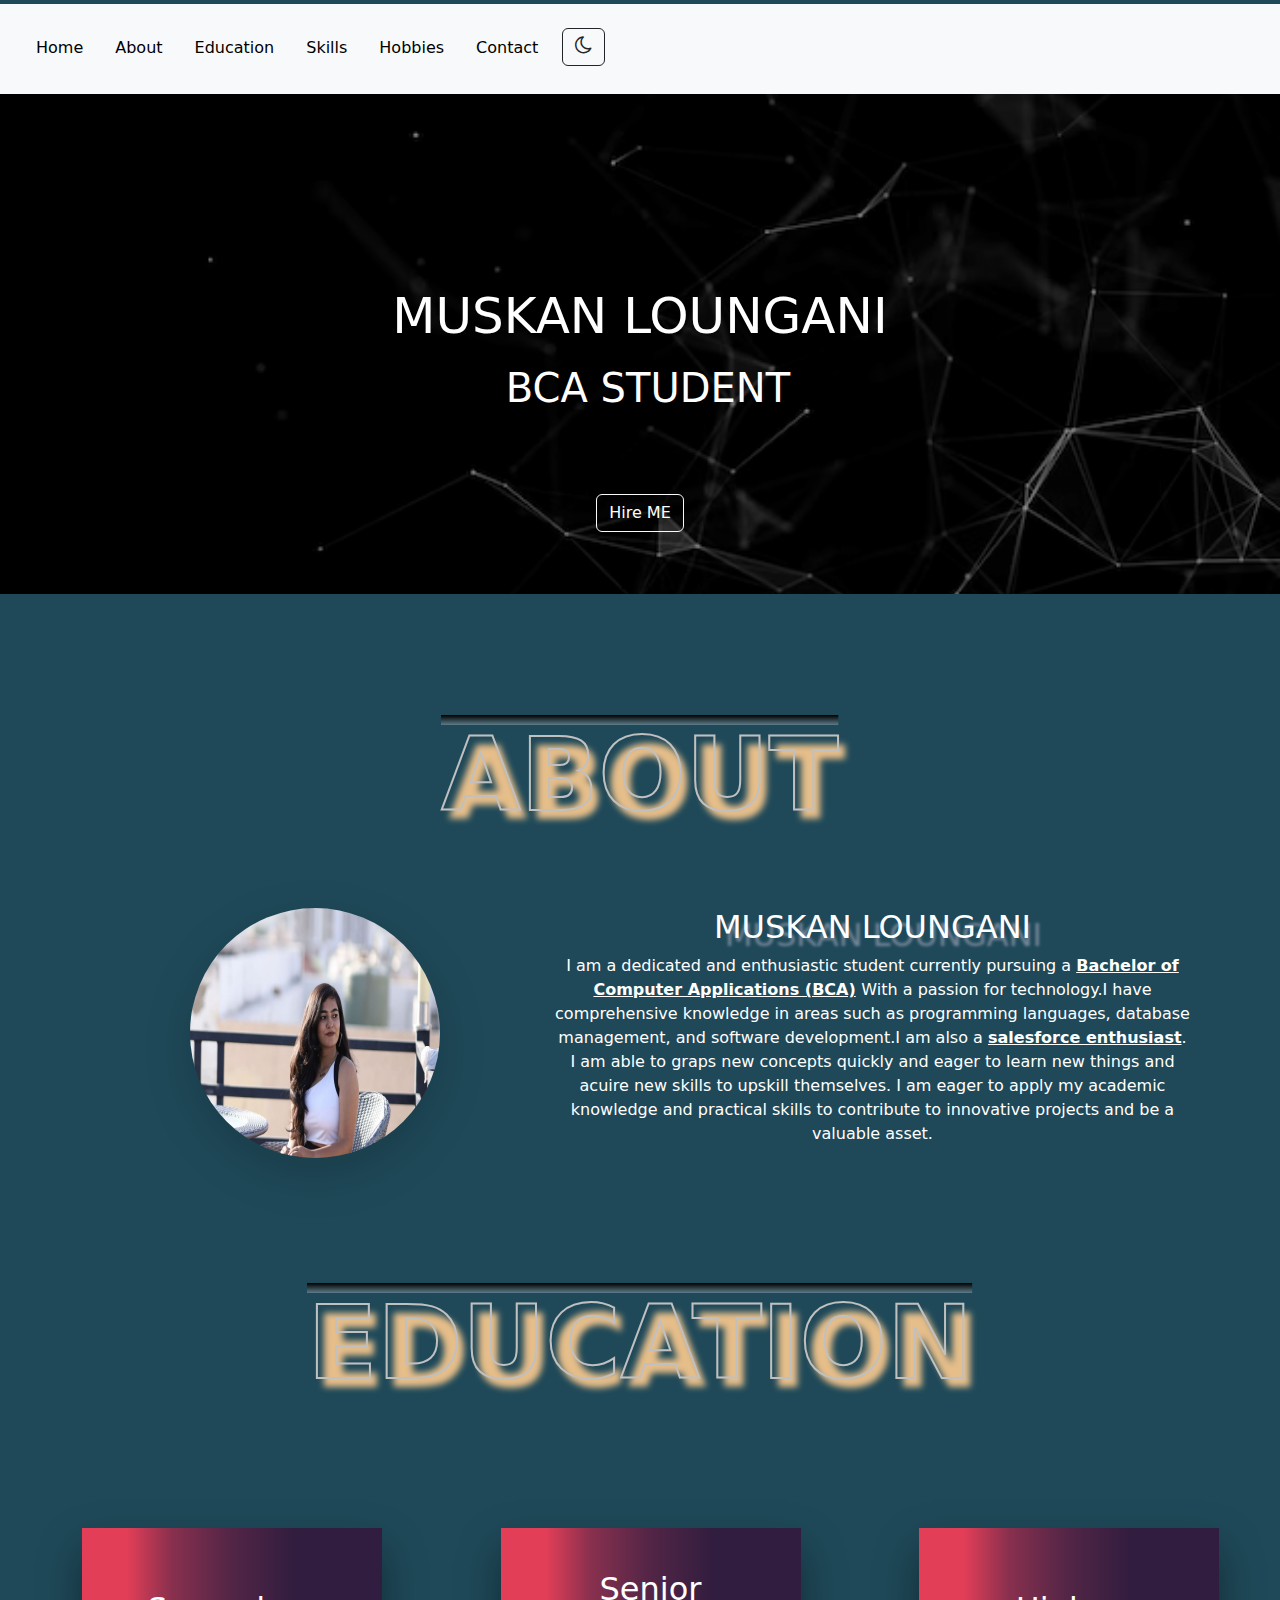
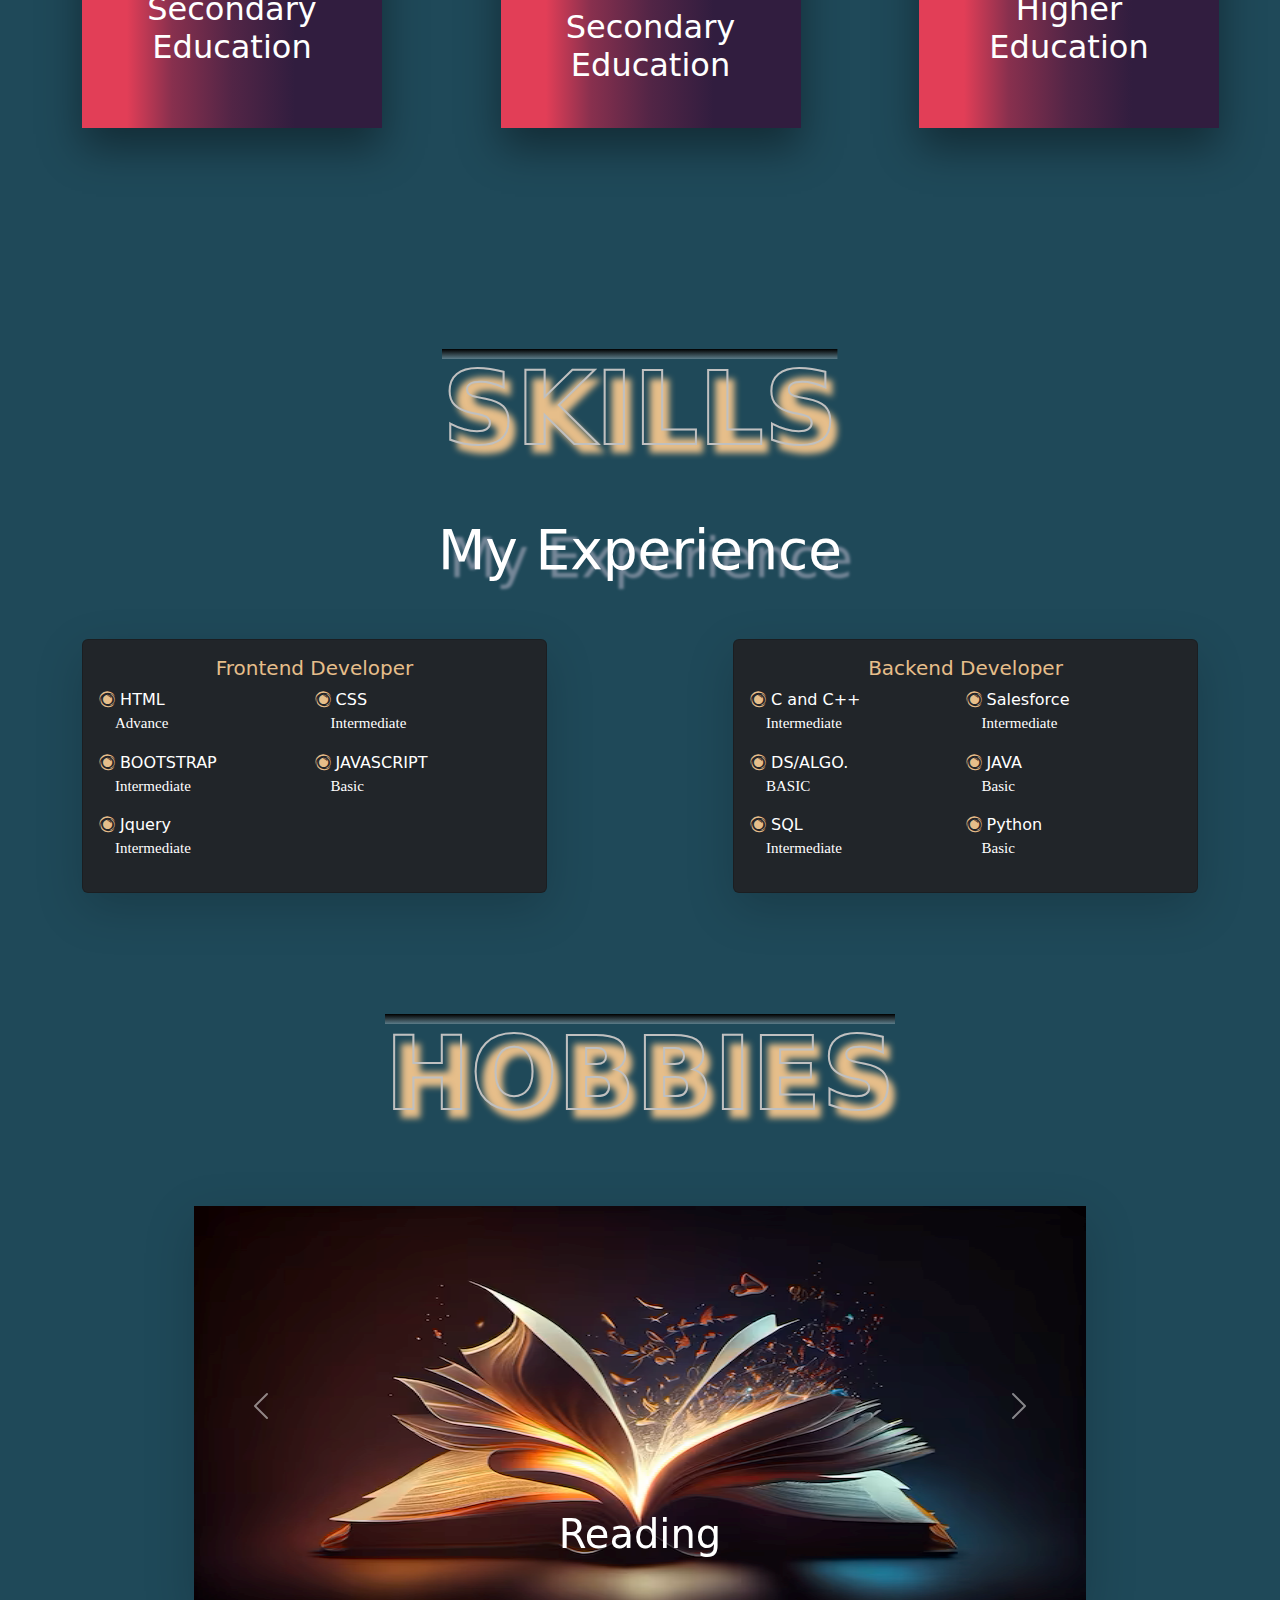
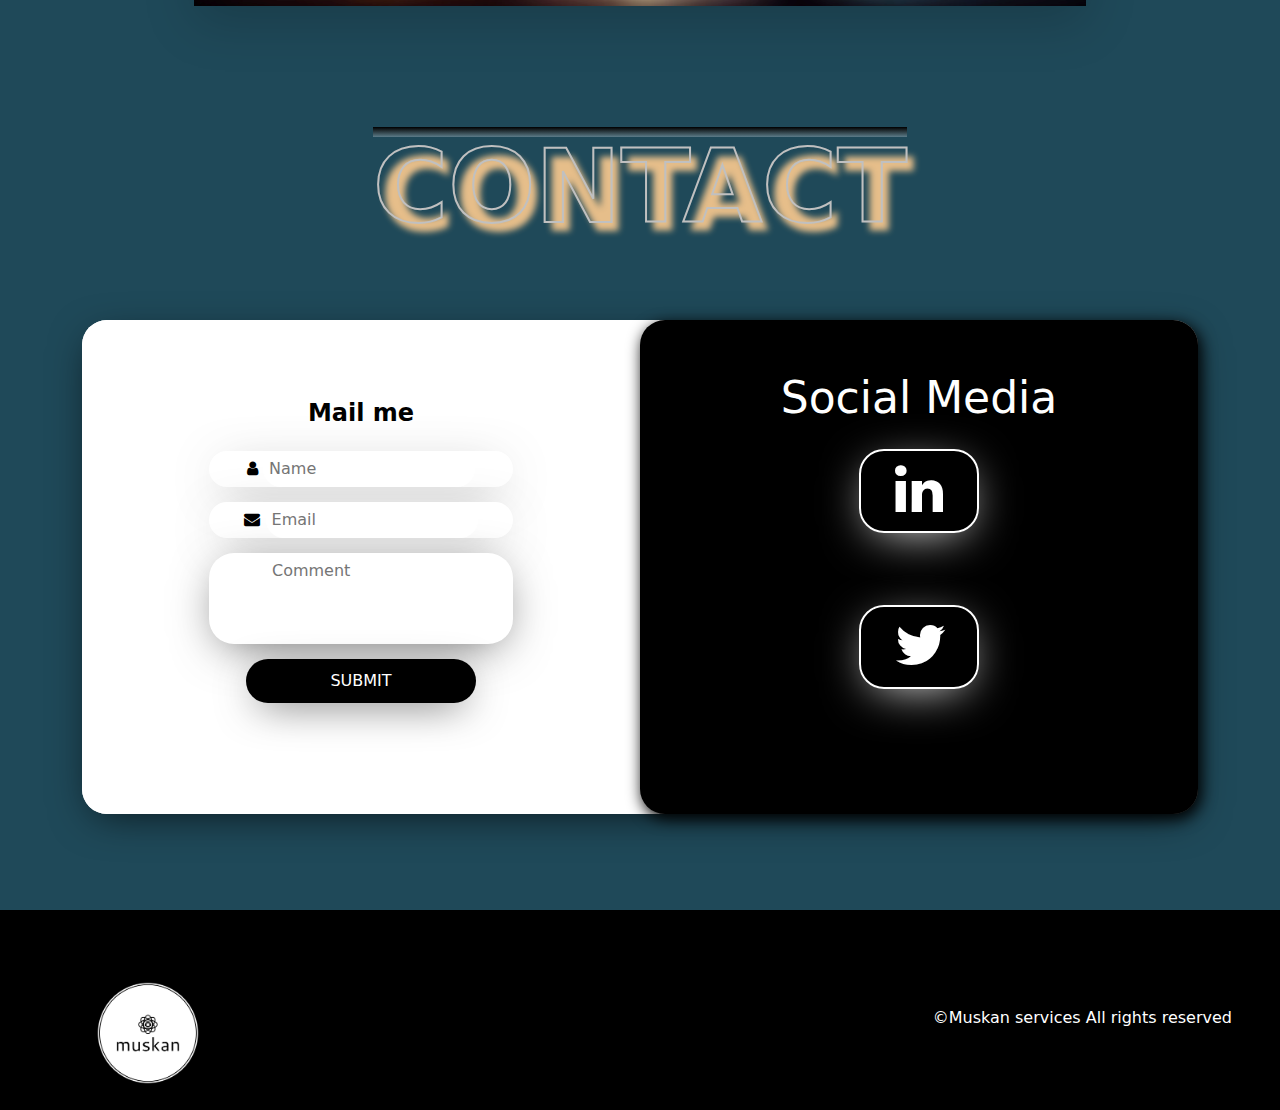
==== index.html @ 33727c89 "Update index.html" ====
<!DOCTYPE html>
<html>
	<head>
		<meta charset="utf-8">
		<meta name="viewport" content="width=device-width, initial-scale=1">
		<link rel="stylesheet" href="https://cdnjs.cloudflare.com/ajax/libs/font-awesome/4.7.0/css/font-awesome.min.css">
		<link href="https://cdn.jsdelivr.net/npm/bootstrap@5.1.3/dist/css/bootstrap.min.css" rel="stylesheet">
		<script src="https://cdn.jsdelivr.net/npm/bootstrap@5.1.3/dist/js/bootstrap.bundle.min.js"></script>
		<script src="https://code.jquery.com/jquery-3.5.1.slim.min.js"></script>
		<script type="text/javascript" src="js.js"></script>

		<link rel="stylesheet" type="text/css" href="prcss.css">
		<link rel="icon" href= "img\website.png" type="image/x-icon"> 
		<title>My Profile</title>
	</head>
	<body class="dark" id="home">
		
		<!--Navbar  -->

		<nav class="navbar navbar-expand-sm   bg-light text-dark mt-1 sticky-top" id="nav" >
			<div class="container-fluid m-2" id="">
				<button data-bs-toggle="collapse" class="navbar-toggler btn m-2 alert-danger"  data-bs-target="#Nn">
	          	 	<i class="fa fa-bars " style="font-size:30px"></i>
	            </button>

	            <div class="collapse navbar-collapse mx-auto" id="Nn">
					<ul class="navbar-nav" >
						<li class="nav-item p-2 active" ><a href="#home" class="nav-link  text-dark item js-scroll-trigger">Home</a></li>
						<li class="nav-item p-2 " ><a href="#about" class="nav-link text-dark item js-scroll-trigger">About</a></li>
						<li class="nav-item p-2 " ><a href="#edu" class="nav-link text-dark item js-scroll-trigger">Education</a></li>
						<li class="nav-item p-2 " ><a href="#skills" class="nav-link text-dark item js-scroll-trigger">Skills</a></li>
						<li class="nav-item p-2 " ><a href="#hobbies" class="nav-link text-dark item js-scroll-trigger">Hobbies</a></li>
						<li class="nav-item p-2 " ><a href="#Contact" class="nav-link text-dark item js-scroll-trigger">Contact</a></li>
					<li class="nav-item p-2"><button onClick="theme()" class="btn btn-outline-dark float-end  " id="bt1" ><i class="fa fa-moon-o " style="font-size:20px;"  id="icon"></i></button></li>
					</ul>
			</div>
	       </div>
		</nav>

		<!--Background (Home)  -->

		<div class="row g-0">
			<div class="col bg">
				
				<div class=" text-center" id="home" >
					<div class="f">
						<h1 class="text-white text-center tt">MUSKAN LOUNGANI</h1>
					</div>
					<section class="animation text-white">
    					<div class="first"><div>BCA STUDENT</div></div>
  			  			<div class="second"><div>WEB DEVELOPER</div></div>
  					  	<div class="third"><div>Salesforce Student</div></div>
  					</section>

					 <button type="button" class="btn btn-light  bt "><a href="cv.pdf"  class="text-decoration-none  text-light" target="_blank" >Hire ME</a></button>
				</div>
			</div>
		</div>
		<br/><br/><br/><br/>

		<!-- About -->

		<div id="about">	
			<div class="m-2 text-center" id="" >
				<span class="font " id="">ABOUT</span>
			</div>
			<br><br>
			 <div class="container">
				<div class="row g-0 justify-content-between " >	
					<div class="col-xxl-5 col-xl-5 col-lg-5 col-md-4  ">
						<img src="img/about.JPG" class="img-fluid  rounded   shadow-lg d-flex mx-auto" >
					</div>
					<div class="col-xxl-7 col-xl-7 col-lg-7 col-md-7 ">
						<h2 class="text-center head">MUSKAN LOUNGANI</h2>
						<p class="text-center " >
							I am a dedicated and enthusiastic student currently pursuing a <b ><u>Bachelor of Computer Applications (BCA)</u> </b>With a passion for technology.I have comprehensive knowledge in areas such as programming languages, database management, and software development.I am also a <b><u>salesforce enthusiast</u></b>.
                            <br/>I am able to graps new concepts quickly and eager to learn new things and acuire new skills to upskill themselves. I am eager to apply my academic knowledge and practical skills to contribute to innovative projects and be a valuable asset.</p>
					</div>
				</div>
			</div>
		</div>
	 	<br/><br/><br/><br/>

	 	<!-- Education -->

		<div id="edu"></div>
			<div class="m-2 text-center"  >
				<span class="font " id="">EDUCATION</span>
			</div>
			<div class="container">
				
			  <div class=" con ">
				<div class="row g-0 d-flex justify-content-between  text-center ">
					<div class="  col-xxl-3 col-xl-3 col-lg-4 col-md-12 col-sm-12 ">
						<div class="card cardcss ">
							<div class="slide slide1 ">
	               		 		<div class="content">
	                    			<div class="icon">
	                    				<h2 class="t-card ">Secondary Education</h2>
	                    			</div>
	                			</div>
	            			</div>
	            			<div class="slide slide2">
	                			<div class="content">
	                    			<h3>BOARD : "RBSE"</h3>
	                    			<h3>RESULT : "94.5%"</h3>
	                			</div>
	            			</div>
						</div>
					</div>
					<div class="  col-xxl-3 col-xl-3 col-lg-4 col-md-12 col-sm-12 ">
						<div class="card cardcss">
							<div class="slide slide1">
	               		 		<div class="content">
	                    			<div class="icon">
	                    				<h2 class="t-card">Senior Secondary Education</h2>
	                    			</div>
	                			</div>
	            			</div>
	            			<div class="slide slide2">
	                			<div class="content">
	                    			<h3>BOARD : "RBSE"</h3>
	                    			<h3>RESULT : "95.6%"</h3>
	                			</div>
	            			</div>
						</div>
					</div>
					<div class="  col-xxl-3 col-xl-3 col-lg-4 col-md-12 col-sm-12 ">
						<div class="card cardcss">
							<div class="slide slide1">
	               		 		<div class="content">
	                    			<div class="icon">
	                    				<h2 class="t-card">Higher Education</h2>
	                    			</div>
	                			</div>
	            			</div>
	            			<div class="slide slide2">
	                			<div class="content">
	                    			<h3>UNI. : "MDSU"</h3>
	                    			<h3>COURSE : "BCA"</h3>
	                			</div>
	            			</div>
						</div>
					</div>
				</div>	
			</div> 
		</div>
		<br/><br/><br/><br/>

		<!-- Skills -->

		<div id="skills"></div>
			<div class="m-2 text-center"  >
				<span class="font " id="">SKILLS</span>
			</div>
			<br/>
			<h2 class="text-center head" style="font-size: 55px;">My Experience</h2>
			<br/><br/>
			<div class="container ">
				<div class="row g-0   justify-content-between  "  >
						<div class=" col-xxl-5 col-xl-5 col-lg-4 col-md-4">
							<div class="card  bg-dark shadow-lg " >
								<div class="card-body">
									<h5 class="text-center text">Frontend Developer</h5>
									<div class="row g-0  ">
										<div class="col ">	
											<span><i class="fa fa-eercast text" aria-hidden="true"></i></span>
											<span class="text-white">HTML</span>
											<p class="ms-3 fo text-white">Advance</p>

										</div>
										<div class="col">	
											<i class="fa fa-eercast text" aria-hidden="true"></i>
											<span class="text-white">CSS</span>
											<p class="ms-3 fo text-white">Intermediate</p>
										</div>
									</div>
									<div class="row g-0  ">
										<div class="col ">	
											<span><i class="fa fa-eercast text" aria-hidden="true"></i></span>
											<span class="text-white">BOOTSTRAP</span>
											<p class="ms-3 fo text-white">Intermediate</p>

										</div>
										<div class="col">	
											<i class="fa fa-eercast text" aria-hidden="true"></i>
											<span class="text-white">JAVASCRIPT</span>
											<p class="ms-3 fo text-white">Basic</p>
										</div>
									</div>
									<div class="row g-0  ">
										<div class="col ">	
											<span><i class="fa fa-eercast text" aria-hidden="true"></i></span>
											<span class="text-white">Jquery</span>
											<p class="ms-3 fo text-white">Intermediate</p>

										</div>
									</div>
								</div>
							</div>
						</div>
						<hr class="d-block d-md-none " />
						<div class=" col-xxl-5 col-xl-5 col-lg-5 col-md-4">
							<div class="card  bg-dark shadow-lg" >
								<div class="card-body">
									<h5 class="text-center text">Backend Developer</h5>
									<div class="row g-0  ">
										<div class="col ">	
											<span><i class="fa fa-eercast text" aria-hidden="true"></i></span>
											<span class="text-white">C and C++</span>
											<p class="ms-3 fo text-white">Intermediate</p>

										</div>
										<div class="col">	
											<i class="fa fa-eercast text" aria-hidden="true"></i>
											<span class="text-white">Salesforce</span>
											<p class="ms-3 fo text-white">Intermediate</p>
										</div>
									</div>
									<div class="row g-0  ">
										<div class="col ">	
											<span><i class="fa fa-eercast text" aria-hidden="true"></i></span>
											<span class="text-white">DS/ALGO.</span>
											<p class="ms-3 fo text-white">BASIC</p>

										</div>
										<div class="col">	
											<i class="fa fa-eercast text" aria-hidden="true"></i>
											<span class="text-white">JAVA</span>
											<p class="ms-3 fo text-white">Basic</p>
										</div>
									</div>
									<div class="row g-0  ">
										<div class="col ">	
											<span><i class="fa fa-eercast text" aria-hidden="true"></i></span>
											<span class="text-white">SQL</span>
											<p class="ms-3 fo text-white">Intermediate</p>

										</div>
										<div class="col">	
											<i class="fa fa-eercast text" aria-hidden="true"></i>
											<span class="text-white">Python</span>
											<p class="ms-3 fo text-white">Basic</p>
										</div>
									</div>
								</div>
							</div>
						</div>
				</div>
			</div>
		<br/><br/><br/><br/>
		
		<!-- Hobbies -->

		<div id="hobbies"></div>
			<div class="m-2 text-center"  >
				<span class="font " id="">HOBBIES</span>
			</div>
			<br><br>
		<div class="container">
	    	<div id="hob" class="carousel slide cor d-flex mx-auto border-0 shadow-lg" data-bs-ride="carousel">
	    <!-- The slideshow/carousel -->

		        <div class="carousel-inner">
		            <div class="carousel-item active">
		                <img src="img\reading.png" alt="Reading" class="d-block cimg border-0"  data-bs-toggle="modal" data-bs-target="#reading">
		                <div class="carousel-caption">
		                    <h1>Reading</h1>
		                </div>
		            </div>
			        <div class="carousel-item">
			            <img src="img\community.jpg" alt="Community Involvement " class="d-block cimg border-0" data-bs-toggle="modal" data-bs-target="#community" >
			            <div class="carousel-caption">
			                <span class="bg-dark h2">Engagement</span>
			            </div>
			        </div>
			        <div class="carousel-item">
			            <img src="img\food.jpg" alt="Food" class="d-block cimg border-0" data-bs-toggle="modal" data-bs-target="#food">
			            <div class="carousel-caption">
			                <h3>Exploring new dishes</h3>
			            </div> 
			        </div>
		    	</div>
		    <!-- Left and right controls/icons --> 
		    	 <button class="carousel-control-prev" type="button" data-bs-target="#hob" data-bs-slide="prev">
		        	<span class="carousel-control-prev-icon"></span>
		    	</button>
		    	<button class="carousel-control-next" type="button" data-bs-target="#hob" data-bs-slide="next">
		        	<span class="carousel-control-next-icon"></span>
		    	</button> 
	   		</div>
		</div>
		<!-- reading modal -->
		<div class="modal fade" id="reading" data-bs-keyboard="false" data-bs-backdrop="static">
                <div class="modal-dialog modal-lg">
                    <div class="modal-content">
                        <div class="modal-header">
                            <h1 class="text-dark">Favourite Books</h1>
                        	<button class="btn btn-danger" data-bs-dismiss="modal">Close</button>
                        </div>
                        <div class="modal-body ">
                        	<img src="img\pride&pre.png" class="img-fluid m-3 mimg" data-bs-toggle="modal" data-bs-target="#r1">
                        	<img src="img\secret.png" class="img-fluid m-3 mimg" data-bs-toggle="modal" data-bs-target="#r2">
                        	<img src="img\gaurgopaldas.png" class="img-fluid m-3 mimg" data-bs-toggle="modal" data-bs-target="#r3">
                        	<img src="img\satacyT.png" class="img-fluid m-3 mimg" data-bs-toggle="modal" data-bs-target="#r4">
                        	<img src="img\satacyT2.png" class="img-fluid m-3 mimg" data-bs-toggle="modal" data-bs-target="#r5">
                        </div>
                </div>
            </div>
        </div>
        <!-- r1 -->
        <div class="modal fade" id="r1" data-bs-keyboard="false" data-bs-backdrop="static">
                <div class="modal-dialog modal-sm">
                    <div class="modal-content">
                        <div class="modal-header">
                            <button class="btn btn-primary " data-bs-target="#reading" data-bs-toggle="modal" data-bs-dismiss="modal">Back</button>
                            <button class="btn-close" data-bs-dismiss="modal"></button>
                        </div>
                        <div class="modal-body">
                        	<img src="img\pride&pre.png" class="img-fluid d-flex mx-auto">	
                        </div>
               		</div>
            	</div>
        </div>
        <!-- r2 -->
        <div class="modal fade" id="r2" data-bs-keyboard="false" data-bs-backdrop="static">
                <div class="modal-dialog modal-sm">
                    <div class="modal-content">
                        <div class="modal-header">
                            <button class="btn btn-primary " data-bs-target="#reading" data-bs-toggle="modal" data-bs-dismiss="modal">Back</button>
                            <button class="btn-close" data-bs-dismiss="modal"></button>
                        </div>
                        <div class="modal-body">
                        	<img src="img\secret.png" class="img-fluid d-flex mx-auto">	
                        </div>
               		</div>
            	</div>
        </div>
		<!-- r3 -->
        <div class="modal fade" id="r3" data-bs-keyboard="false" data-bs-backdrop="static">
                <div class="modal-dialog modal-sm">
                    <div class="modal-content">
                        <div class="modal-header">
                            <button class="btn btn-primary " data-bs-target="#reading" data-bs-toggle="modal" data-bs-dismiss="modal">Back</button>
                            <button class="btn-close" data-bs-dismiss="modal"></button>
                        </div>
                        <div class="modal-body">
                        	<img src="img\gaurgopaldas.png" class="img-fluid d-flex mx-auto">	
                        </div>
               		</div>
            	</div>
        </div>
		<!-- r4 -->
        <div class="modal fade" id="r4" data-bs-keyboard="false" data-bs-backdrop="static">
                <div class="modal-dialog modal-sm">
                    <div class="modal-content">
                        <div class="modal-header">
                            <button class="btn btn-primary " data-bs-target="#reading" data-bs-toggle="modal" data-bs-dismiss="modal">Back</button>
                            <button class="btn-close" data-bs-dismiss="modal"></button>
                        </div>
                        <div class="modal-body">
                        	<img src="img\satacyT.png" class="img-fluid d-flex mx-auto">	
                        </div>
               		</div>
            	</div>
        </div>
		<!-- r5 -->
        <div class="modal fade" id="r5" data-bs-keyboard="false" data-bs-backdrop="static">
                <div class="modal-dialog modal-sm">
                    <div class="modal-content">
                        <div class="modal-header">
                            <button class="btn btn-primary " data-bs-target="#reading" data-bs-toggle="modal" data-bs-dismiss="modal">Back</button>
                            <button class="btn-close" data-bs-dismiss="modal"></button>
                        </div>
                        <div class="modal-body">
                        	<img src="img\satacyT2.png" class="img-fluid d-flex mx-auto">	
                        </div>
               		</div>
            	</div>
        </div>	
        <!-- Food modal -->
		<div class="modal fade" id="food" data-bs-keyboard="false" data-bs-backdrop="static">
                <div class="modal-dialog modal-lg">
                    <div class="modal-content">
                        <div class="modal-header">
                            <h1 class="text-dark">Favourite Foods</h1>
                        	<button class="btn btn-danger" data-bs-dismiss="modal">Close</button>
                        </div>
                        <div class="modal-body ">
                        	<img src="img\food1.png" class="img-fluid m-3 mimg" data-bs-toggle="modal" data-bs-target="#f1">
                        	<img src="img\food2.jpg" class="img-fluid m-3 mimg" data-bs-toggle="modal" data-bs-target="#f2">
                        	<img src="img\food3.jpg" class="img-fluid m-3 mimg" data-bs-toggle="modal" data-bs-target="#f3">
                        	<img src="img\food4.jpg" class="img-fluid m-3 mimg" data-bs-toggle="modal" data-bs-target="#f4">
                        	<img src="img\food5.jpg" class="img-fluid m-3 mimg" data-bs-toggle="modal" data-bs-target="#f5">
                        	<img src="img\food6.jpg" class="img-fluid m-3 mimg" data-bs-toggle="modal" data-bs-target="#f6">
                        	<img src="img\food7.jpg" class="img-fluid m-3 mimg" data-bs-toggle="modal" data-bs-target="#f7">
                        	<img src="img\food8.jpg" class="img-fluid m-3 mimg" data-bs-toggle="modal" data-bs-target="#f8">
                        </div>
                </div>
            </div>
        </div>
        <!-- f1 -->
        <div class="modal fade" id="f1" data-bs-keyboard="false" data-bs-backdrop="static">
                <div class="modal-dialog modal-sm" >
                    <div class="modal-content">
                        <div class="modal-header">
                            <button class="btn btn-primary " data-bs-target="#food" data-bs-toggle="modal" data-bs-dismiss="modal">Back</button>
                            <button class="btn-close" data-bs-dismiss="modal"></button>
                        </div>
                        <div class="modal-body">
                        	<img src="img\food1.jpg" class="img-fluid d-flex mx-auto">	
                        </div>
               		</div>
            	</div>
        </div>
        <!-- f2 -->
        <div class="modal fade" id="f2" data-bs-keyboard="false" data-bs-backdrop="static">
                <div class="modal-dialog modal-sm">
                    <div class="modal-content">
                        <div class="modal-header">
                            <button class="btn btn-primary " data-bs-target="#food" data-bs-toggle="modal" data-bs-dismiss="modal">Back</button>
                            <button class="btn-close" data-bs-dismiss="modal"></button>
                        </div>
                        <div class="modal-body">
                        	<img src="img\food2.jpg" class="img-fluid d-flex mx-auto">	
                        </div>
               		</div>
            	</div>
        </div>
		<!-- f3 -->
        <div class="modal fade" id="f3" data-bs-keyboard="false" data-bs-backdrop="static">
                <div class="modal-dialog modal-sm">
                    <div class="modal-content">
                        <div class="modal-header">
                            <button class="btn btn-primary " data-bs-target="#food" data-bs-toggle="modal" data-bs-dismiss="modal">Back</button>
                            <button class="btn-close" data-bs-dismiss="modal"></button>
                        </div>
                        <div class="modal-body">
                        	<img src="img\food3.jpg" class="img-fluid d-flex mx-auto">	
                        </div>
               		</div>
            	</div>
        </div>
		<!-- f4 -->
        <div class="modal fade" id="f4" data-bs-keyboard="false" data-bs-backdrop="static">
                <div class="modal-dialog modal-sm">
                    <div class="modal-content">
                        <div class="modal-header">
                            <button class="btn btn-primary " data-bs-target="#food" data-bs-toggle="modal" data-bs-dismiss="modal">Back</button>
                            <button class="btn-close" data-bs-dismiss="modal"></button>
                        </div>
                        <div class="modal-body">
                        	<img src="img\food4.jpg" class="img-fluid d-flex mx-auto">	
                        </div>
               		</div>
            	</div>
        </div>
		<!-- f5 -->
        <div class="modal fade" id="f5" data-bs-keyboard="false" data-bs-backdrop="static">
                <div class="modal-dialog modal-sm">
                    <div class="modal-content">
                        <div class="modal-header">
                            <button class="btn btn-primary " data-bs-target="#food" data-bs-toggle="modal" data-bs-dismiss="modal">Back</button>
                            <button class="btn-close" data-bs-dismiss="modal"></button>
                        </div>
                        <div class="modal-body">
                        	<img src="img\food5.jpg" class="img-fluid d-flex mx-auto">	
                        </div>
               		</div>
            	</div>
        </div>
		<!-- f6 -->
        <div class="modal fade" id="f6" data-bs-keyboard="false" data-bs-backdrop="static">
                <div class="modal-dialog modal-sm">
                    <div class="modal-content">
                        <div class="modal-header">
                            <button class="btn btn-primary " data-bs-target="#food" data-bs-toggle="modal" data-bs-dismiss="modal">Back</button>
                            <button class="btn-close" data-bs-dismiss="modal"></button>
                        </div>
                        <div class="modal-body">
                        	<img src="img\food6.jpg" class="img-fluid d-flex mx-auto">	
                        </div>
               		</div>
            	</div>
        </div>
		<!-- f7 -->
        <div class="modal fade" id="f7" data-bs-keyboard="false" data-bs-backdrop="static">
                <div class="modal-dialog modal-sm">
                    <div class="modal-content">
                        <div class="modal-header">
                            <button class="btn btn-primary " data-bs-target="#food" data-bs-toggle="modal" data-bs-dismiss="modal">Back</button>
                            <button class="btn-close" data-bs-dismiss="modal"></button>
                        </div>
                        <div class="modal-body">
                        	<img src="img\food7.jpg" class="img-fluid d-flex mx-auto">	
                        </div>
               		</div>
            	</div>
        </div>
		<!-- f8 -->
        <div class="modal fade" id="f8" data-bs-keyboard="false" data-bs-backdrop="static">
            <div class="modal-dialog modal-sm">
                <div class="modal-content">
                    <div class="modal-header">
                        <button class="btn btn-primary " data-bs-target="#food" data-bs-toggle="modal" data-bs-dismiss="modal">Back</button>
                        <button class="btn-close" data-bs-dismiss="modal"></button>
                    </div>
                    <div class="modal-body">
                        <img src="img\food8.jpg" class="img-fluid">	
                    </div>
               	</div>
            </div>
        </div>
        <!-- Community modal -->
		<div class="modal fade" id="community" data-bs-keyboard="false" data-bs-backdrop="static">
                <div class="modal-dialog modal-lg">
                    <div class="modal-content">
                        <div class="modal-header">
                            <h1 class="text-dark">Salesforce Marketers Group (Pardot),Ajmer</h1>
                        	<button class="btn btn-danger" data-bs-dismiss="modal">Close</button>
                        </div>
                        <div class="modal-body ">
                        	<img src="img\sales3.jpg" class="img-fluid m-3 mimg" data-bs-toggle="modal" data-bs-target="#c1">
                        	<img src="img\sales2.jpg" class="img-fluid m-3 mimg" data-bs-toggle="modal" data-bs-target="#c2">
                        	<img src="img\sales4.jpg" class="img-fluid m-3 mimg" data-bs-toggle="modal" data-bs-target="#c3">
                        	<img src="img\sales5.jpg" class="img-fluid m-3 mimg" data-bs-toggle="modal" data-bs-target="#c4">
                        	<img src="img\sales7.jpg" class="img-fluid m-3 mimg" data-bs-toggle="modal" data-bs-target="#c5">
                        	<img src="img\sales6.jpg" class="img-fluid m-3 mimg" data-bs-toggle="modal" data-bs-target="#c6">
                        	<img src="img\sales8.jpg" class="img-fluid m-3 mimg" data-bs-toggle="modal" data-bs-target="#c7">
                        </div>
                </div>
            </div>
        </div>
        <!-- c1 -->
        <div class="modal fade" id="c1" data-bs-keyboard="false" data-bs-backdrop="static">
                <div class="modal-dialog modal-sm">
                    <div class="modal-content">
                        <div class="modal-header">
                            <button class="btn btn-primary " data-bs-target="#community" data-bs-toggle="modal" data-bs-dismiss="modal">Back</button>
                            <button class="btn-close" data-bs-dismiss="modal"></button>
                        </div>
                        <div class="modal-body">
                        	<img src="img\sales3.jpg" class="img-fluid d-flex mx-auto">	
                        </div>
               		</div>
            	</div>
        </div>
        <!-- c2 -->
        <div class="modal fade" id="c2" data-bs-keyboard="false" data-bs-backdrop="static">
                <div class="modal-dialog modal-sm">
                    <div class="modal-content">
                        <div class="modal-header">
                            <button class="btn btn-primary " data-bs-target="#community" data-bs-toggle="modal" data-bs-dismiss="modal">Back</button>
                            <button class="btn-close" data-bs-dismiss="modal"></button>
                        </div>
                        <div class="modal-body">
                        	<img src="img\sales2.jpg" class="img-fluid d-flex mx-auto">	
                        </div>
               		</div>
            	</div>
        </div>
        <!-- c3 -->
        <div class="modal fade" id="c3" data-bs-keyboard="false" data-bs-backdrop="static">
                <div class="modal-dialog modal-sm">
                    <div class="modal-content">
                        <div class="modal-header">
                            <button class="btn btn-primary " data-bs-target="#community" data-bs-toggle="modal" data-bs-dismiss="modal">Back</button>
                            <button class="btn-close" data-bs-dismiss="modal"></button>
                        </div>
                        <div class="modal-body">
                        	<img src="img\sales4.jpg" class="img-fluid d-flex mx-auto">	
                        </div>
               		</div>
            	</div>
        </div>
        <!-- c4 -->
        <div class="modal fade" id="c4" data-bs-keyboard="false" data-bs-backdrop="static">
                <div class="modal-dialog modal-sm">
                    <div class="modal-content">
                        <div class="modal-header">
                            <button class="btn btn-primary " data-bs-target="#community" data-bs-toggle="modal" data-bs-dismiss="modal">Back</button>
                            <button class="btn-close" data-bs-dismiss="modal"></button>
                        </div>
                        <div class="modal-body">
                        	<img src="img\sales5.jpg" class="img-fluid d-flex mx-auto">	
                        </div>
               		</div>
            	</div>
        </div>
        <!-- c5 -->
        <div class="modal fade" id="c5" data-bs-keyboard="false" data-bs-backdrop="static">
                <div class="modal-dialog modal-sm">
                    <div class="modal-content">
                        <div class="modal-header">
                            <button class="btn btn-primary " data-bs-target="#community" data-bs-toggle="modal" data-bs-dismiss="modal">Back</button>
                            <button class="btn-close" data-bs-dismiss="modal"></button>
                        </div>
                        <div class="modal-body">
                        	<img src="img\sales7.jpg" class="img-fluid d-flex mx-auto">	
                        </div>
               		</div>
            	</div>
        </div>
        <!-- c6 -->
        <div class="modal fade" id="c6" data-bs-keyboard="false" data-bs-backdrop="static">
                <div class="modal-dialog modal-sm">
                    <div class="modal-content">
                        <div class="modal-header">
                            <button class="btn btn-primary " data-bs-target="#community" data-bs-toggle="modal" data-bs-dismiss="modal">Back</button>
                            <button class="btn-close" data-bs-dismiss="modal"></button>
                        </div>
                        <div class="modal-body">
                        	<img src="img\sales6.jpg" class="img-fluid d-flex mx-auto">	
                        </div>
               		</div>
            	</div>
        </div>
        <!-- c7 -->
        <div class="modal fade" id="c7" data-bs-keyboard="false" data-bs-backdrop="static">
                <div class="modal-dialog modal-sm">
                    <div class="modal-content">
                        <div class="modal-header">
                            <button class="btn btn-primary " data-bs-target="#community" data-bs-toggle="modal" data-bs-dismiss="modal">Back</button>
                            <button class="btn-close" data-bs-dismiss="modal"></button>
                        </div>
                        <div class="modal-body">
                        	<img src="img\sales8.jpg" class="img-fluid d-flex mx-auto">	
                        </div>
               		</div>
            	</div>
        </div>
       		<br/><br/><br/><br/>

       		<!-- contact -->
       		
       		<div id="Contact"></div>
			<div class="m-2 text-center"  >
				<span class="font " id="">CONTACT</span>
			</div>
       		<br/><br/>
			<div class="container " >
				<div class="mycard">
					<div class="row g-0">
					<div class="col-md-6">
						<div class="left">
							<form class="myform text-center" action="mailto:lounganimuskan12@gmail.com" method="post" enctype="text/plain">
				              <header>Mail me</header>
				              <div class="form-group myInputDiv">
				                <span class="input-group-addon">
				                  <i class="fa fa-user"></i>
				                </span>
				                <input type="text" class="myInput" placeholder="Name" id="username" required>
				                <div class="invalid-feedback">Please Fill Out This Field</div>
				              </div>

				              <div class="form-group myInputDiv">
				                <span class="input-group-addon"><i class="fa fa-envelope"></i></span>
				                <input type="text" class="myInput" placeholder="Email" id="email" required>
				              </div>

				              <div class="form-group myInputDiv">

				                <textarea class="myInput textarea-magic" rows="3" id="comment" name="text" placeholder="Comment" style="resize: none;"></textarea>
				              </div>
			              		<input type="submit" class="cbtn" value="SUBMIT">
				            </form>
						</div>
					</div>
					<div class="col-md-6">
          				<div class="myRightctn">
         				   <div class="box"><header>Social Media</header>
         				   		<br>
              					<button class="social d-flex mx-auto">
              						<a href="https://www.linkedin.com/in/muskan-loungani-a12832278/"><i class="fa fa-linkedin ms-4" style="font-size:56px;" aria-hidden="true"></i></a>
              					</button>
              					<br><br><br><br>
              					<button class="social d-flex mx-auto">
									<a href="https://twitter.com/muskansfdc"><i class="fa fa-twitter ms-4" style="font-size:56px;" aria-hidden="true"></i></a>
              					</button>
            				</div>
          				</div>
        			</div>
				</div>
			</div>  
		</div>
       		<br/><br/><br/><br/>
       		
       		<!-- footer -->

       		<div class=" foot p-5 d-flex justify-content-between" style="height:200px">
       			<div><img src="img\logo.png" style="height:150px" class="img-fluid"> </div>
       			<div>
       				
       			<p class="text-white text-center mt-5">&#169;Muskan services All rights reserved</p>
       			</div>
       		</div>
	</body>
</html>
---- prcss.css ----
/*theme css */

.dark{
		background-color:#1f4959;
		color:white ;
}
.light{
		background-color: white;
		color: black ;
}
.text-dark{
	color: black !important;
}
.text-light{
	color: white !important;
}

/*line*/

.nav-link{
			color: blue;
		}
.nav-link::after{
			content: "";
			background-color:#5c7c89;
			width: 100%;
			display: block;
			height: 2px;
			transform-origin: left;
			transform: scaleX(0);
			transition: transform 1s ease;	
		}
.nav-link:hover::after{
			transform: scaleX(1);
		}

.bg{
	height: 500px;
	background-position:center;
	background-size: cover;
	width: 100%;
	background-image: linear-gradient(rgba(0, 0, 0, 0.45),rgba(0, 0, 0, 0.45)),url(img/background.png);
	text-align: center;
	position: relative;
}
.bt{
	background: linear-gradient(to right,transparent 50%,#5c7c89 50%);
	background-size: 200px;
	background-position:left ;
	color: white;
	transition: background-position 0.5s;
	margin-top: 50px;
}
.bt:hover{
	background-position: right;
	
}

.tt{
	font-size: 50px;
}
.f{
	margin-top:15% ;
}


.animation {
  height:90px;
  overflow:hidden;
  margin-left: 1rem; 
  font-size: 40px;
}

.animation > div > div {
  padding: 0.25rem 0.75rem;
  height:3.5rem;
  margin-bottom: 2.5rem;
  display:inline-block;
}

.animation div:first-child {
  animation: text-animation 8s infinite;
}

@keyframes text-animation {
  0% {margin-top: 0;}
  10% {margin-top: 0;}
  20% {margin-top: -5.62rem;}
  30% {margin-top: -5.62rem;}
  40% {margin-top: -11.24rem;}
  60% {margin-top: -11.24rem;}
  70% {margin-top: -5.62rem;}
  80% {margin-top: -5.62rem;}
  90% {margin-top: 0;}
  100% {margin-top: 0;}
}

.font{
	color: transparent;
    font-size: 8vw;
    font-weight: 700;  
    -webkit-text-stroke: 2px silver;
  transform: translate(-50%,-50%);
  background-image: linear-gradient(black,#5c7c89);
  background-size: 100% 10px;
  background-repeat: no-repeat;
  background-position: 100% 0%;
    text-shadow: 7px 9px 6px #e6be8a;
   transition: background-size .7s, background-position .5s ease-in-out;
}
.font:hover {
  background-size: 100% 100%;
  background-position: 0% 100%;
  transition: background-position .7s, background-size .5s ease-in-out;
}

/*About image*/

.rounded{
	width: 250px;
	height: 250px;
	border-radius: 50%!important;
}

.head{
	text-shadow: 11px 8px 3px #778899;
}



/*Education*/


.mg{
	margin-top: 10%;
}


/*Education card*/



.cardcss{
	border: none;
	background:	 none;
}

.con .cardcss .icon {
    position: absolute;
    top: 0;
    left: 0;
    width: 100%;
    height: 100%;
}
.con .cardcss .icon .t-card {

    position: absolute;

    top: 50%;

    left: 50%;

    transform: translate(-50%, -50%);
    color: #fff;

}

.con .cardcss .slide {

    width: 300px;

    height: 200px;

    transition: 0.5s;

}

.con .cardcss .slide.slide1 {

    position: relative;

    display: flex;

    justify-content: center;

    align-items: center;

    z-index: 1;

    transition: .7s;

    transform: translateY(100px);
    background:  background: blue;
	background: linear-gradient(90deg, rgba(226,62,87,1) 15%, rgba(136,48,78,1) 30%, rgba(82,37,70,1) 50%, rgba(49,29,63,1) 71%);



}
.con .cardcss:hover .slide.slide1{

    transform: translateY(0px);

}
.con .cardcss .slide.slide2 {
    display: flex;
    justify-content: center;
    align-items: center;

  

    transition: .8s;

    transform: translateY(-100px);

    box-shadow: 0 20px 40px rgba(0,0,0,0.4);
    background: black;
    color: white;

}

.con .cardcss:hover .slide.slide2{

    transform: translateY(0);

}

.con .cardcss .slide.slide2::after{

    content: "";
    position: absolute;
    transform: translateX(-50%);

    
}

/*Skills*/

.text{
    color: #e6be8a;
}


.fo{
    font-family: Segoe UI Light;
    font-size: 15px;

}


/*carousel item*/

.cimg{
    width: 100%;
    height: 400px;
}
.mimg{
    height: 250px;
}
.cor{
    width: 80%;
}



/*carousel cursor*/

.carousel:hover{
    cursor: pointer;
}


/*Contact*/

.left{
    position: relative;
    background: #fff;
    border-radius: 25px;
    height: 100%;
    padding: 25px;
    text-align: center;
}

.left header{
    color: black;
    font-size: 24px;
    font-weight: 700;
    margin-bottom: 20px;
  }


 .myRightctn{
    position: relative;
    background: black;
    box-shadow: 2.5px 4.33px 15px 0px black;
    border-radius: 25px;
    height: 100%;
    padding: 25px;
    color: white;
    font-size: 12px;
    display: flex;
    justify-content: center;
    align-items: center;
  }
.mycard{
    position: relative;
    background: #fff;
    height: 80%;
    border-radius: 25px;
    box-shadow:  0px 10px 40px -10px rgba(0,0,0,0.7);
  }
.myRightctn header{
    color: #fff;
    font-size: 44px;
  }
  .box{
    position: relative;
    margin: 20px;
    margin-bottom: 100px;
  }
  .left .myInput{
    width: auto;
    border-radius: 25px;
    padding: 6px;
    border:none;
  }

  .myInputDiv{
    width: 60%;
    margin-left: auto;
    margin-right: auto;
    border-radius: 25px;
    margin-top: 15px;
    background: white;
    border:none;
    box-shadow: 0px 10px 49px -14px rgba(0,0,0,0.7);
  }
  .left .myInput:focus{
    outline: none;
  }
  .myform{
    position: relative;
    margin-top: 50px;
  }
  .left .cbtn{
    background: black;
    color: #fff;
    width: 230px;
    border: none;
    border-radius: 25px;
    padding: 10px;
    margin-top: 15px;
    box-shadow: 0px 10px 41px -11px rgba(0,0,0,0.7);
  }
.left .cbtn:hover{
    background: linear-gradient(45deg,white,black,black,white);
  }
.left .cbtn:focus{
    outline: none;
  }
.left .fa{
    color: black;
  }
.social{
    background: transparent;
    color:white;
    width: 120px;
    border: 2px solid #fff;
    border-radius: 25px;
    padding:10px;
    box-shadow: 0px 10px 49px -14px white;
  }
.social:hover{
    border: 2px solid black;
  }
.social:focus{
    outline: none;
  }
.text-magic{
    margin-left: 8px; 
  }

.social a{
    font-size: 30px;
    color: white;
    text-decoration: none;
    text-align: center;
}

.foot{
    background: black;
    
}
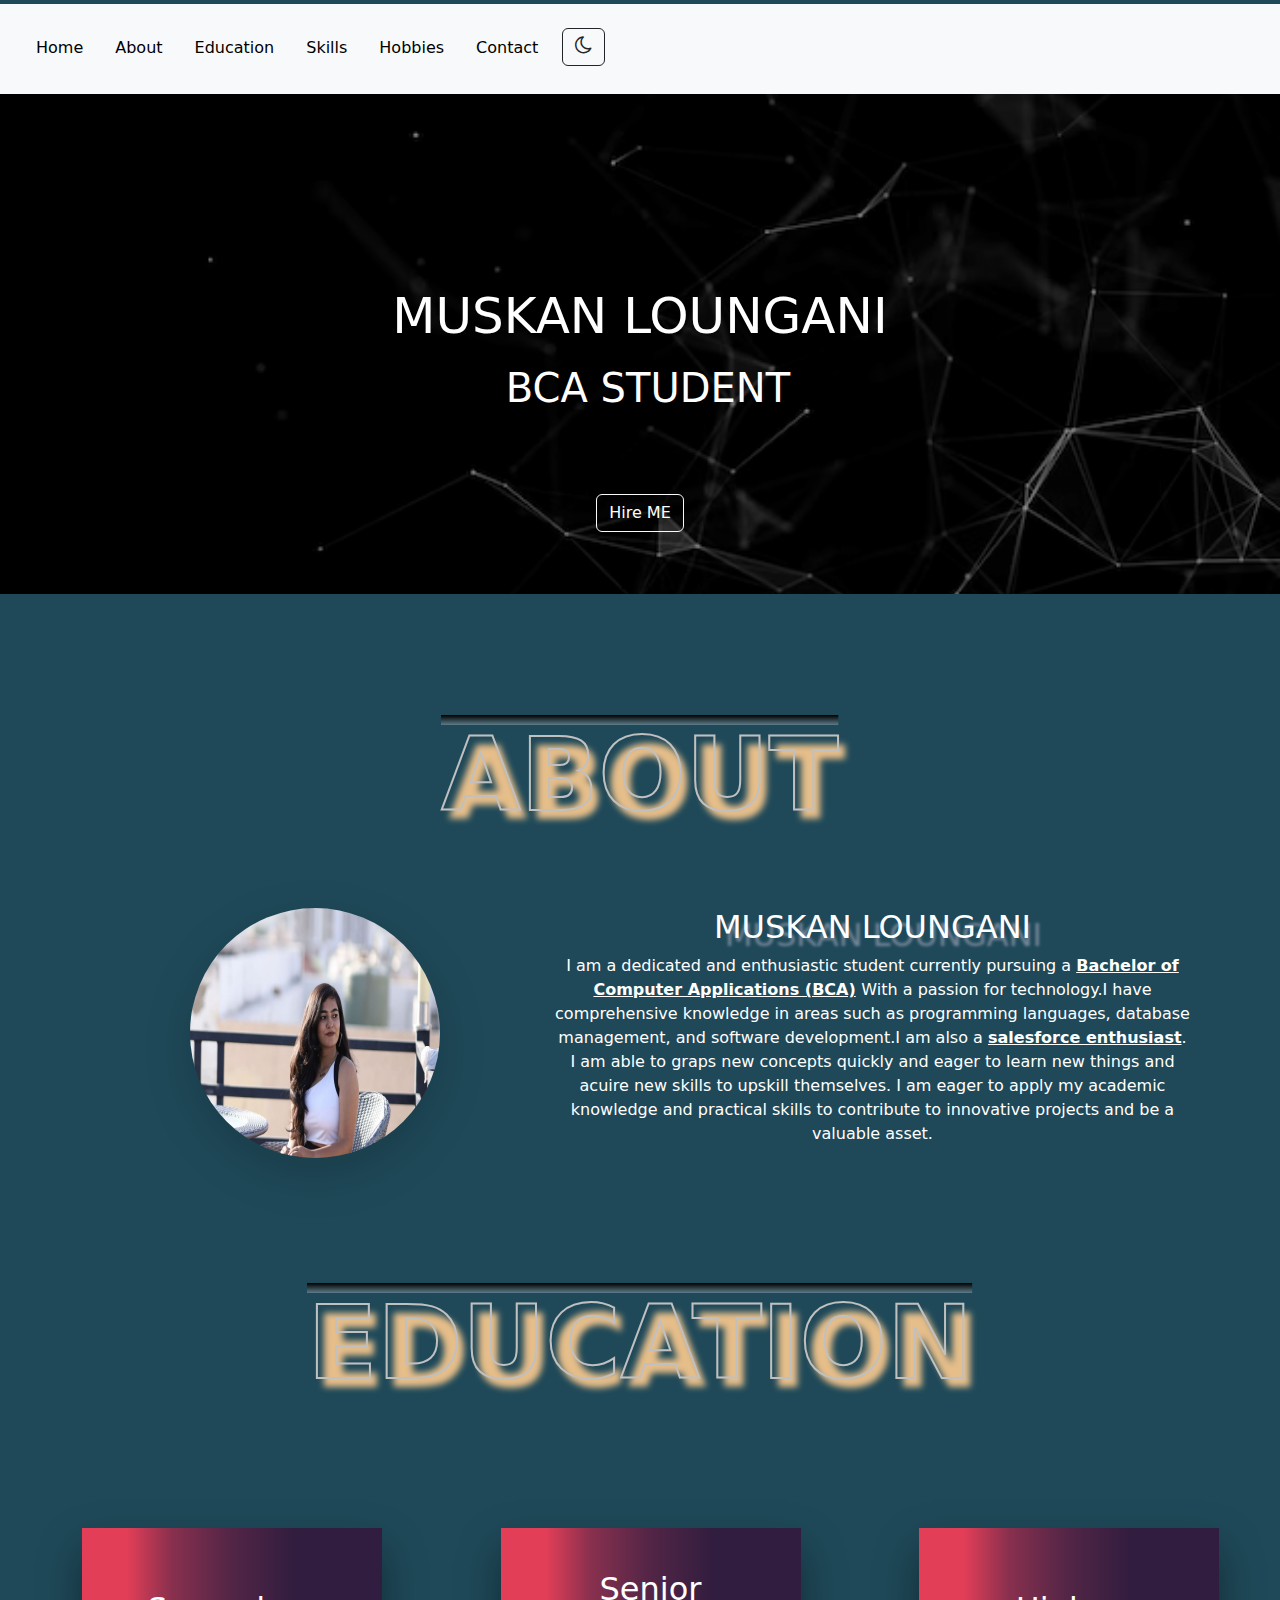
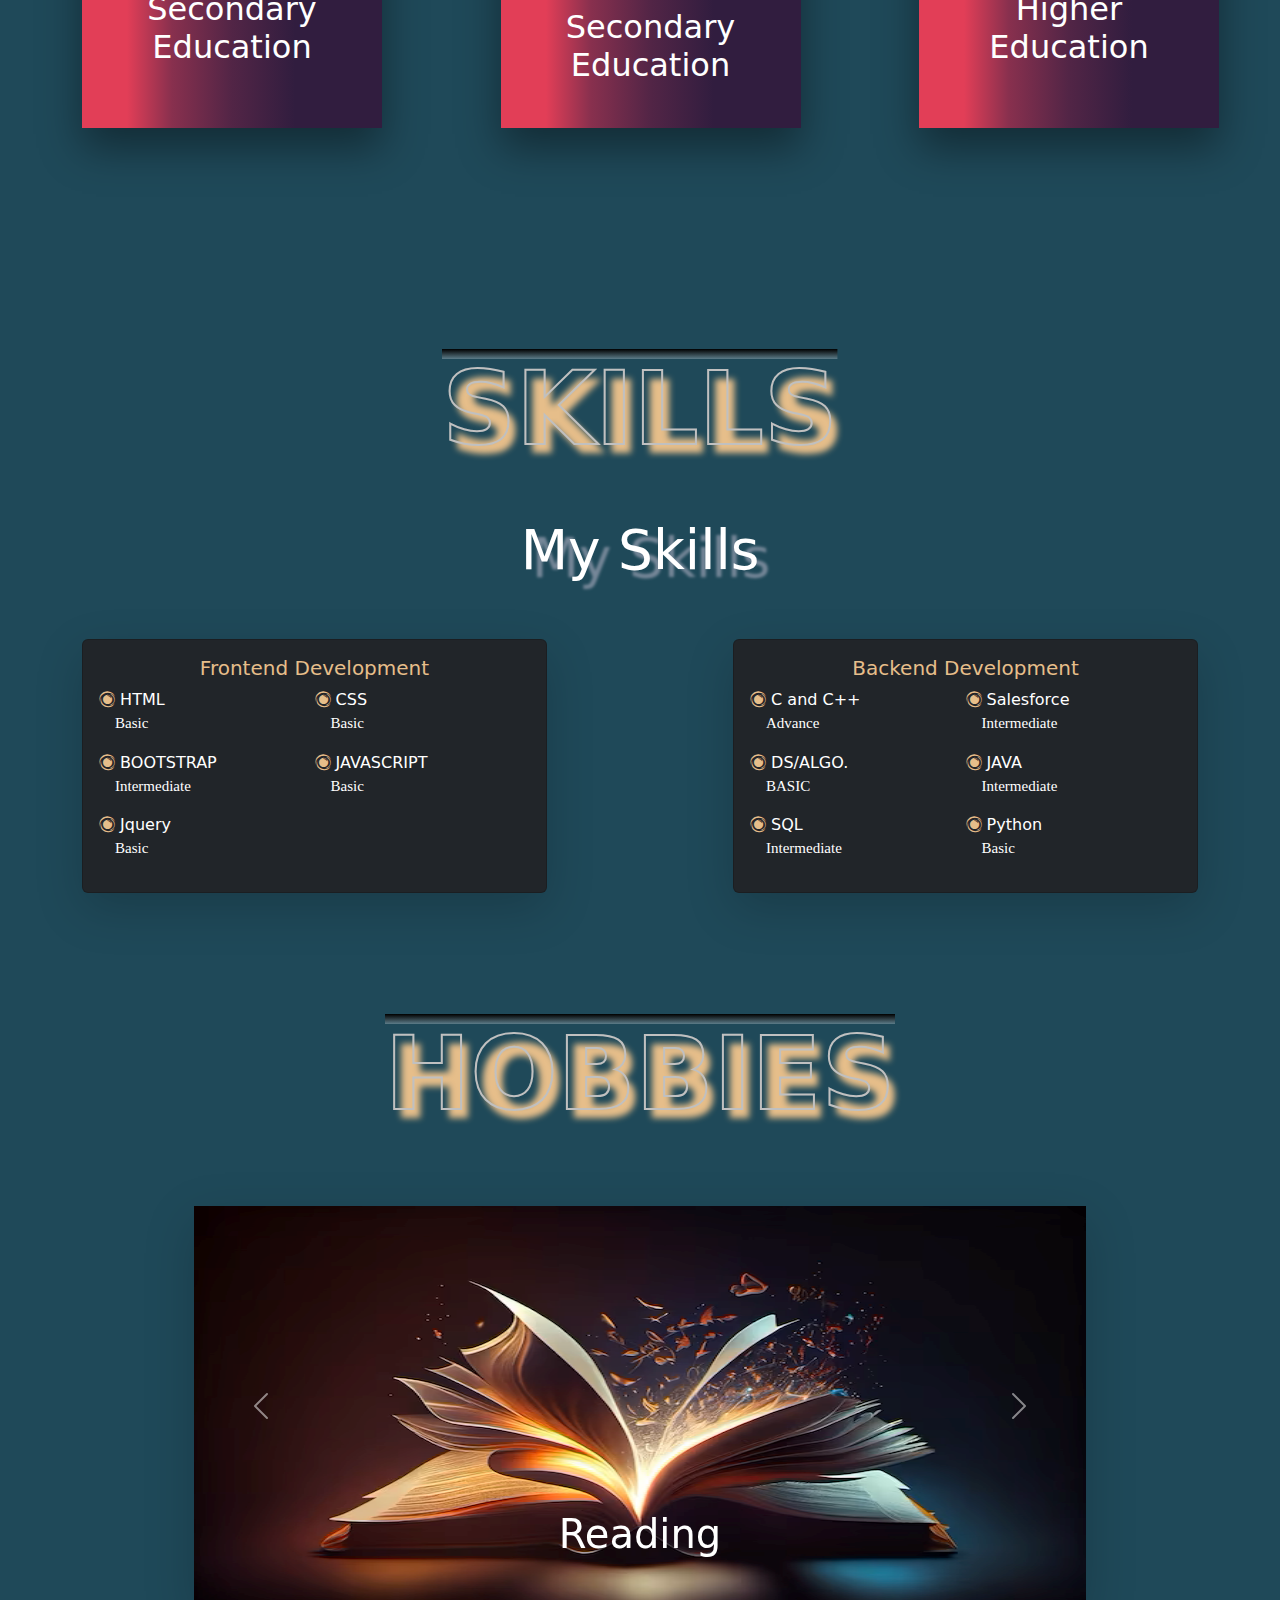
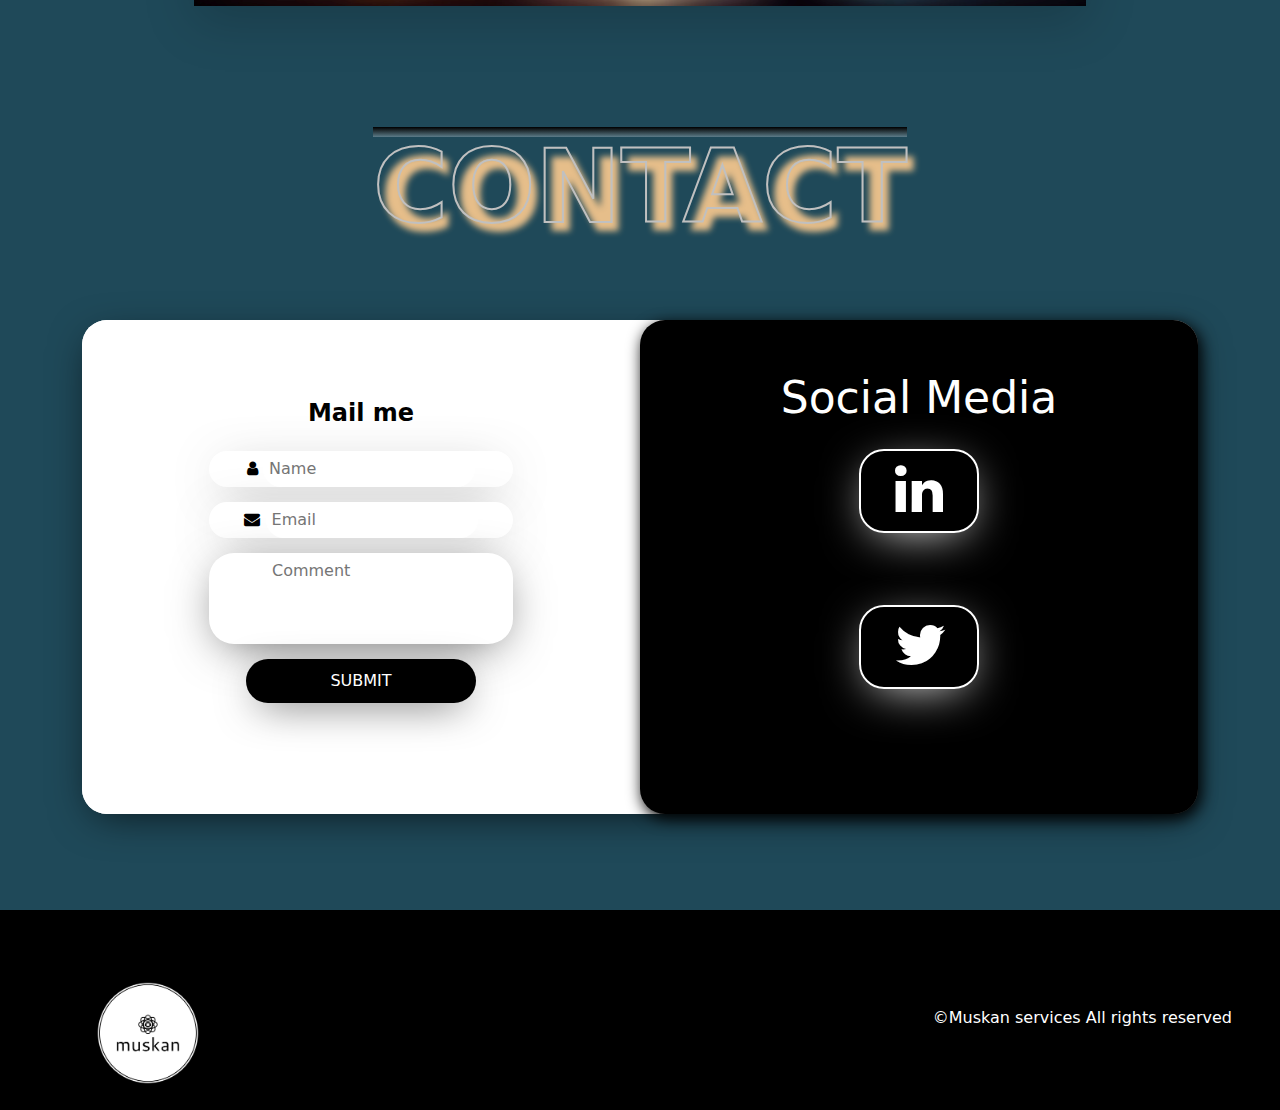
==== commit d09fdc23: "Update index.html" ====
--- a/index.html
+++ b/index.html
@@ -154,25 +154,25 @@
 				<span class="font " id="">SKILLS</span>
 			</div>
 			<br/>
-			<h2 class="text-center head" style="font-size: 55px;">My Experience</h2>
+			<h2 class="text-center head" style="font-size: 55px;">My Skills</h2>
 			<br/><br/>
 			<div class="container ">
 				<div class="row g-0   justify-content-between  "  >
 						<div class=" col-xxl-5 col-xl-5 col-lg-4 col-md-4">
 							<div class="card  bg-dark shadow-lg " >
 								<div class="card-body">
-									<h5 class="text-center text">Frontend Developer</h5>
+									<h5 class="text-center text">Frontend Development</h5>
 									<div class="row g-0  ">
 										<div class="col ">	
 											<span><i class="fa fa-eercast text" aria-hidden="true"></i></span>
 											<span class="text-white">HTML</span>
-											<p class="ms-3 fo text-white">Advance</p>
+											<p class="ms-3 fo text-white">Basic</p>
 
 										</div>
 										<div class="col">	
 											<i class="fa fa-eercast text" aria-hidden="true"></i>
 											<span class="text-white">CSS</span>
-											<p class="ms-3 fo text-white">Intermediate</p>
+											<p class="ms-3 fo text-white">Basic</p>
 										</div>
 									</div>
 									<div class="row g-0  ">
@@ -192,7 +192,7 @@
 										<div class="col ">	
 											<span><i class="fa fa-eercast text" aria-hidden="true"></i></span>
 											<span class="text-white">Jquery</span>
-											<p class="ms-3 fo text-white">Intermediate</p>
+											<p class="ms-3 fo text-white">Basic</p>
 
 										</div>
 									</div>
@@ -203,12 +203,12 @@
 						<div class=" col-xxl-5 col-xl-5 col-lg-5 col-md-4">
 							<div class="card  bg-dark shadow-lg" >
 								<div class="card-body">
-									<h5 class="text-center text">Backend Developer</h5>
+									<h5 class="text-center text">Backend Development</h5>
 									<div class="row g-0  ">
 										<div class="col ">	
 											<span><i class="fa fa-eercast text" aria-hidden="true"></i></span>
 											<span class="text-white">C and C++</span>
-											<p class="ms-3 fo text-white">Intermediate</p>
+											<p class="ms-3 fo text-white">Advance</p>
 
 										</div>
 										<div class="col">	
@@ -227,7 +227,7 @@
 										<div class="col">	
 											<i class="fa fa-eercast text" aria-hidden="true"></i>
 											<span class="text-white">JAVA</span>
-											<p class="ms-3 fo text-white">Basic</p>
+											<p class="ms-3 fo text-white">Intermediate</p>
 										</div>
 									</div>
 									<div class="row g-0  ">
@@ -388,13 +388,13 @@
                         </div>
                         <div class="modal-body ">
                         	<img src="img\food1.png" class="img-fluid m-3 mimg" data-bs-toggle="modal" data-bs-target="#f1">
-                        	<img src="img\food2.jpg" class="img-fluid m-3 mimg" data-bs-toggle="modal" data-bs-target="#f2">
-                        	<img src="img\food3.jpg" class="img-fluid m-3 mimg" data-bs-toggle="modal" data-bs-target="#f3">
-                        	<img src="img\food4.jpg" class="img-fluid m-3 mimg" data-bs-toggle="modal" data-bs-target="#f4">
-                        	<img src="img\food5.jpg" class="img-fluid m-3 mimg" data-bs-toggle="modal" data-bs-target="#f5">
-                        	<img src="img\food6.jpg" class="img-fluid m-3 mimg" data-bs-toggle="modal" data-bs-target="#f6">
+                        	<img src="img\food2.png" class="img-fluid m-3 mimg" data-bs-toggle="modal" data-bs-target="#f2">
+                        	<img src="img\food3.png" class="img-fluid m-3 mimg" data-bs-toggle="modal" data-bs-target="#f3">
+                        	<img src="img\food4.png" class="img-fluid m-3 mimg" data-bs-toggle="modal" data-bs-target="#f4">
+                        	<img src="img\food5.png" class="img-fluid m-3 mimg" data-bs-toggle="modal" data-bs-target="#f5">
+                        	<img src="img\food6.png" class="img-fluid m-3 mimg" data-bs-toggle="modal" data-bs-target="#f6">
                         	<img src="img\food7.jpg" class="img-fluid m-3 mimg" data-bs-toggle="modal" data-bs-target="#f7">
-                        	<img src="img\food8.jpg" class="img-fluid m-3 mimg" data-bs-toggle="modal" data-bs-target="#f8">
+                        	<img src="img\food8.png" class="img-fluid m-3 mimg" data-bs-toggle="modal" data-bs-target="#f8">
                         </div>
                 </div>
             </div>
@@ -408,7 +408,7 @@
                             <button class="btn-close" data-bs-dismiss="modal"></button>
                         </div>
                         <div class="modal-body">
-                        	<img src="img\food1.jpg" class="img-fluid d-flex mx-auto">	
+                        	<img src="img\food1.png" class="img-fluid d-flex mx-auto">	
                         </div>
                		</div>
             	</div>
@@ -422,7 +422,7 @@
                             <button class="btn-close" data-bs-dismiss="modal"></button>
                         </div>
                         <div class="modal-body">
-                        	<img src="img\food2.jpg" class="img-fluid d-flex mx-auto">	
+                        	<img src="img\food2.png" class="img-fluid d-flex mx-auto">	
                         </div>
                		</div>
             	</div>
@@ -436,7 +436,7 @@
                             <button class="btn-close" data-bs-dismiss="modal"></button>
                         </div>
                         <div class="modal-body">
-                        	<img src="img\food3.jpg" class="img-fluid d-flex mx-auto">	
+                        	<img src="img\food3.png" class="img-fluid d-flex mx-auto">	
                         </div>
                		</div>
             	</div>
@@ -450,7 +450,7 @@
                             <button class="btn-close" data-bs-dismiss="modal"></button>
                         </div>
                         <div class="modal-body">
-                        	<img src="img\food4.jpg" class="img-fluid d-flex mx-auto">	
+                        	<img src="img\food4.png" class="img-fluid d-flex mx-auto">	
                         </div>
                		</div>
             	</div>
@@ -464,7 +464,7 @@
                             <button class="btn-close" data-bs-dismiss="modal"></button>
                         </div>
                         <div class="modal-body">
-                        	<img src="img\food5.jpg" class="img-fluid d-flex mx-auto">	
+                        	<img src="img\food5.png" class="img-fluid d-flex mx-auto">	
                         </div>
                		</div>
             	</div>
@@ -478,7 +478,7 @@
                             <button class="btn-close" data-bs-dismiss="modal"></button>
                         </div>
                         <div class="modal-body">
-                        	<img src="img\food6.jpg" class="img-fluid d-flex mx-auto">	
+                        	<img src="img\food6.png" class="img-fluid d-flex mx-auto">	
                         </div>
                		</div>
             	</div>
@@ -506,7 +506,7 @@
                         <button class="btn-close" data-bs-dismiss="modal"></button>
                     </div>
                     <div class="modal-body">
-                        <img src="img\food8.jpg" class="img-fluid">	
+                        <img src="img\food8.png" class="img-fluid">	
                     </div>
                	</div>
             </div>
@@ -520,13 +520,13 @@
                         	<button class="btn btn-danger" data-bs-dismiss="modal">Close</button>
                         </div>
                         <div class="modal-body ">
-                        	<img src="img\sales3.jpg" class="img-fluid m-3 mimg" data-bs-toggle="modal" data-bs-target="#c1">
-                        	<img src="img\sales2.jpg" class="img-fluid m-3 mimg" data-bs-toggle="modal" data-bs-target="#c2">
-                        	<img src="img\sales4.jpg" class="img-fluid m-3 mimg" data-bs-toggle="modal" data-bs-target="#c3">
-                        	<img src="img\sales5.jpg" class="img-fluid m-3 mimg" data-bs-toggle="modal" data-bs-target="#c4">
+                        	<img src="img\sales3.png" class="img-fluid m-3 mimg" data-bs-toggle="modal" data-bs-target="#c1">
+                        	<img src="img\sales2.png" class="img-fluid m-3 mimg" data-bs-toggle="modal" data-bs-target="#c2">
+                        	<img src="img\sales4.png" class="img-fluid m-3 mimg" data-bs-toggle="modal" data-bs-target="#c3">
+                        	<img src="img\sales9.jpg" class="img-fluid m-3 mimg" data-bs-toggle="modal" data-bs-target="#c4">
                         	<img src="img\sales7.jpg" class="img-fluid m-3 mimg" data-bs-toggle="modal" data-bs-target="#c5">
-                        	<img src="img\sales6.jpg" class="img-fluid m-3 mimg" data-bs-toggle="modal" data-bs-target="#c6">
-                        	<img src="img\sales8.jpg" class="img-fluid m-3 mimg" data-bs-toggle="modal" data-bs-target="#c7">
+                        	<img src="img\sales6.png" class="img-fluid m-3 mimg" data-bs-toggle="modal" data-bs-target="#c6">
+                        	<img src="img\sales8.png" class="img-fluid m-3 mimg" data-bs-toggle="modal" data-bs-target="#c7">
                         </div>
                 </div>
             </div>
@@ -540,7 +540,7 @@
                             <button class="btn-close" data-bs-dismiss="modal"></button>
                         </div>
                         <div class="modal-body">
-                        	<img src="img\sales3.jpg" class="img-fluid d-flex mx-auto">	
+                        	<img src="img\sales3.png" class="img-fluid d-flex mx-auto">	
                         </div>
                		</div>
             	</div>
@@ -554,7 +554,7 @@
                             <button class="btn-close" data-bs-dismiss="modal"></button>
                         </div>
                         <div class="modal-body">
-                        	<img src="img\sales2.jpg" class="img-fluid d-flex mx-auto">	
+                        	<img src="img\sales2.png" class="img-fluid d-flex mx-auto">	
                         </div>
                		</div>
             	</div>
@@ -568,7 +568,7 @@
                             <button class="btn-close" data-bs-dismiss="modal"></button>
                         </div>
                         <div class="modal-body">
-                        	<img src="img\sales4.jpg" class="img-fluid d-flex mx-auto">	
+                        	<img src="img\sales4.png" class="img-fluid d-flex mx-auto">	
                         </div>
                		</div>
             	</div>
@@ -582,7 +582,7 @@
                             <button class="btn-close" data-bs-dismiss="modal"></button>
                         </div>
                         <div class="modal-body">
-                        	<img src="img\sales5.jpg" class="img-fluid d-flex mx-auto">	
+                        	<img src="img\sales9.jpg" class="img-fluid d-flex mx-auto">	
                         </div>
                		</div>
             	</div>
@@ -610,7 +610,7 @@
                             <button class="btn-close" data-bs-dismiss="modal"></button>
                         </div>
                         <div class="modal-body">
-                        	<img src="img\sales6.jpg" class="img-fluid d-flex mx-auto">	
+                        	<img src="img\sales6.png" class="img-fluid d-flex mx-auto">	
                         </div>
                		</div>
             	</div>
@@ -624,7 +624,7 @@
                             <button class="btn-close" data-bs-dismiss="modal"></button>
                         </div>
                         <div class="modal-body">
-                        	<img src="img\sales8.jpg" class="img-fluid d-flex mx-auto">	
+                        	<img src="img\sales8.png" class="img-fluid d-flex mx-auto">	
                         </div>
                		</div>
             	</div>
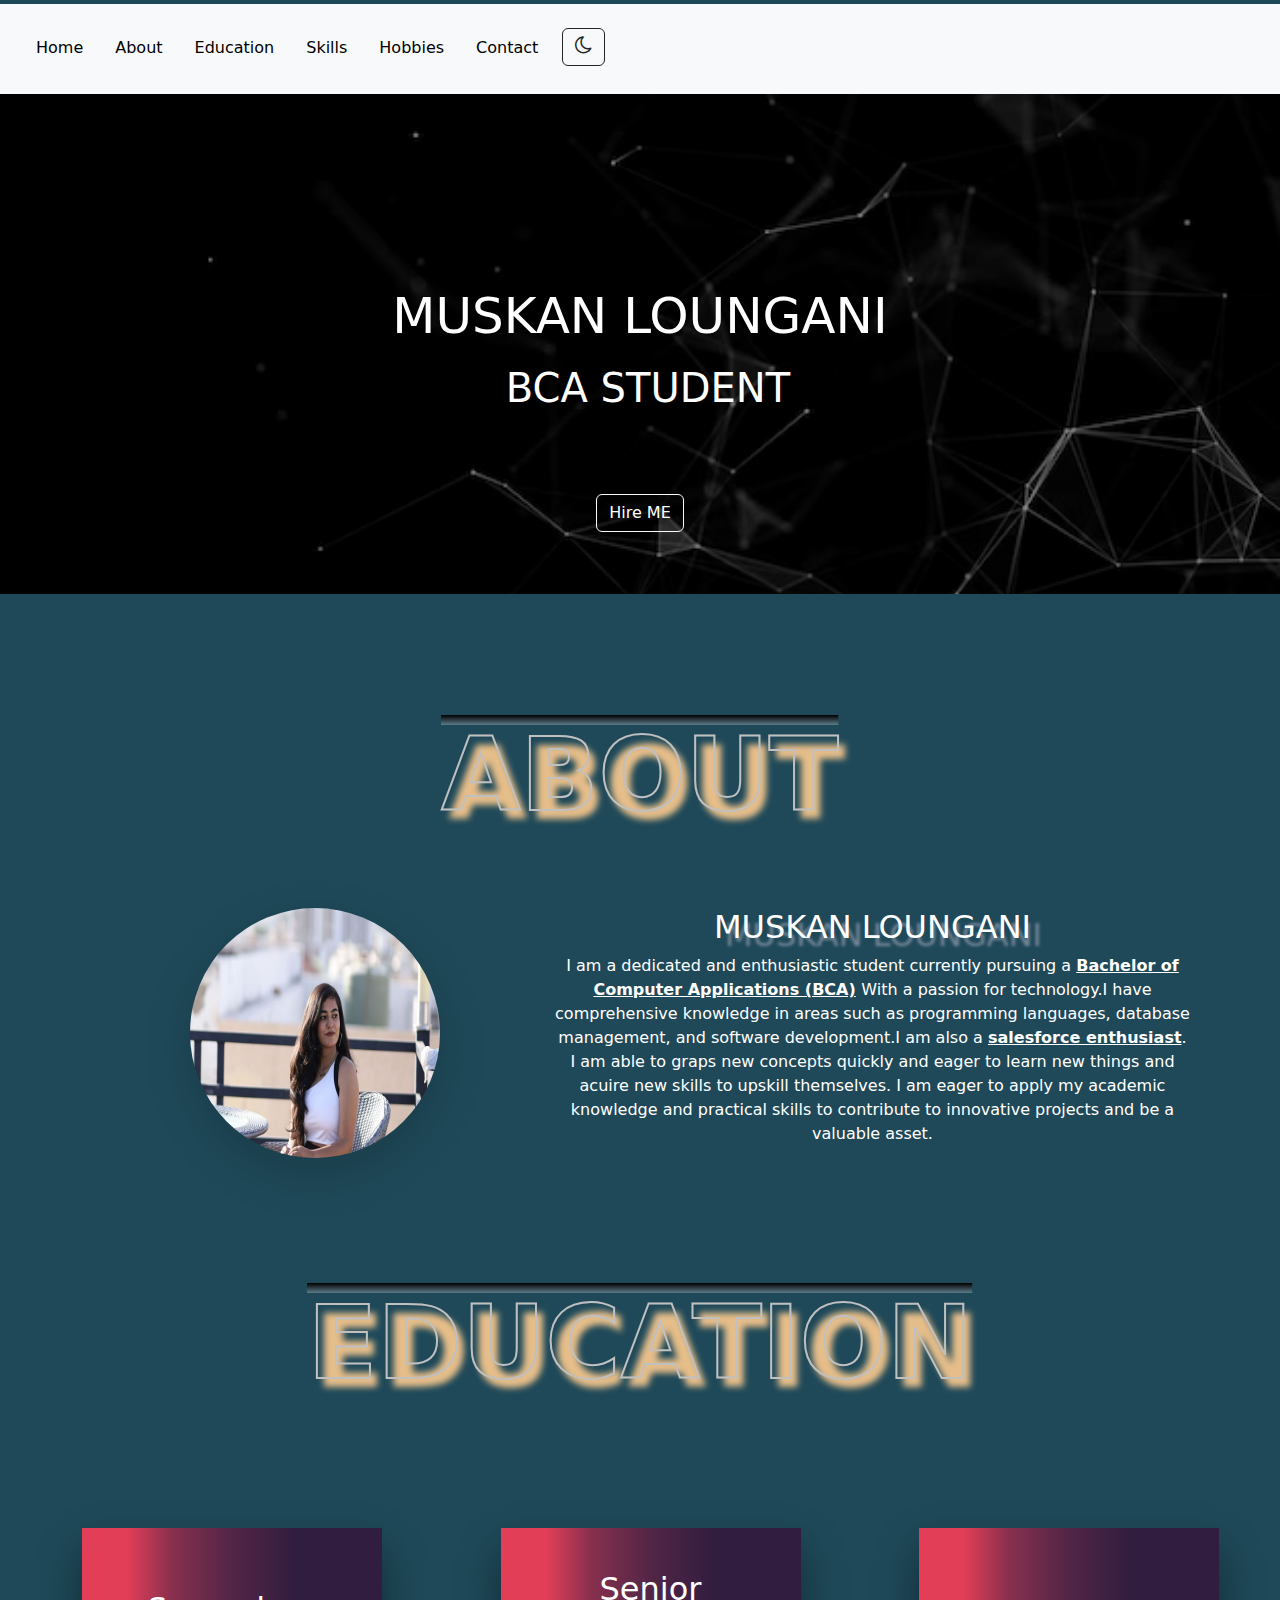
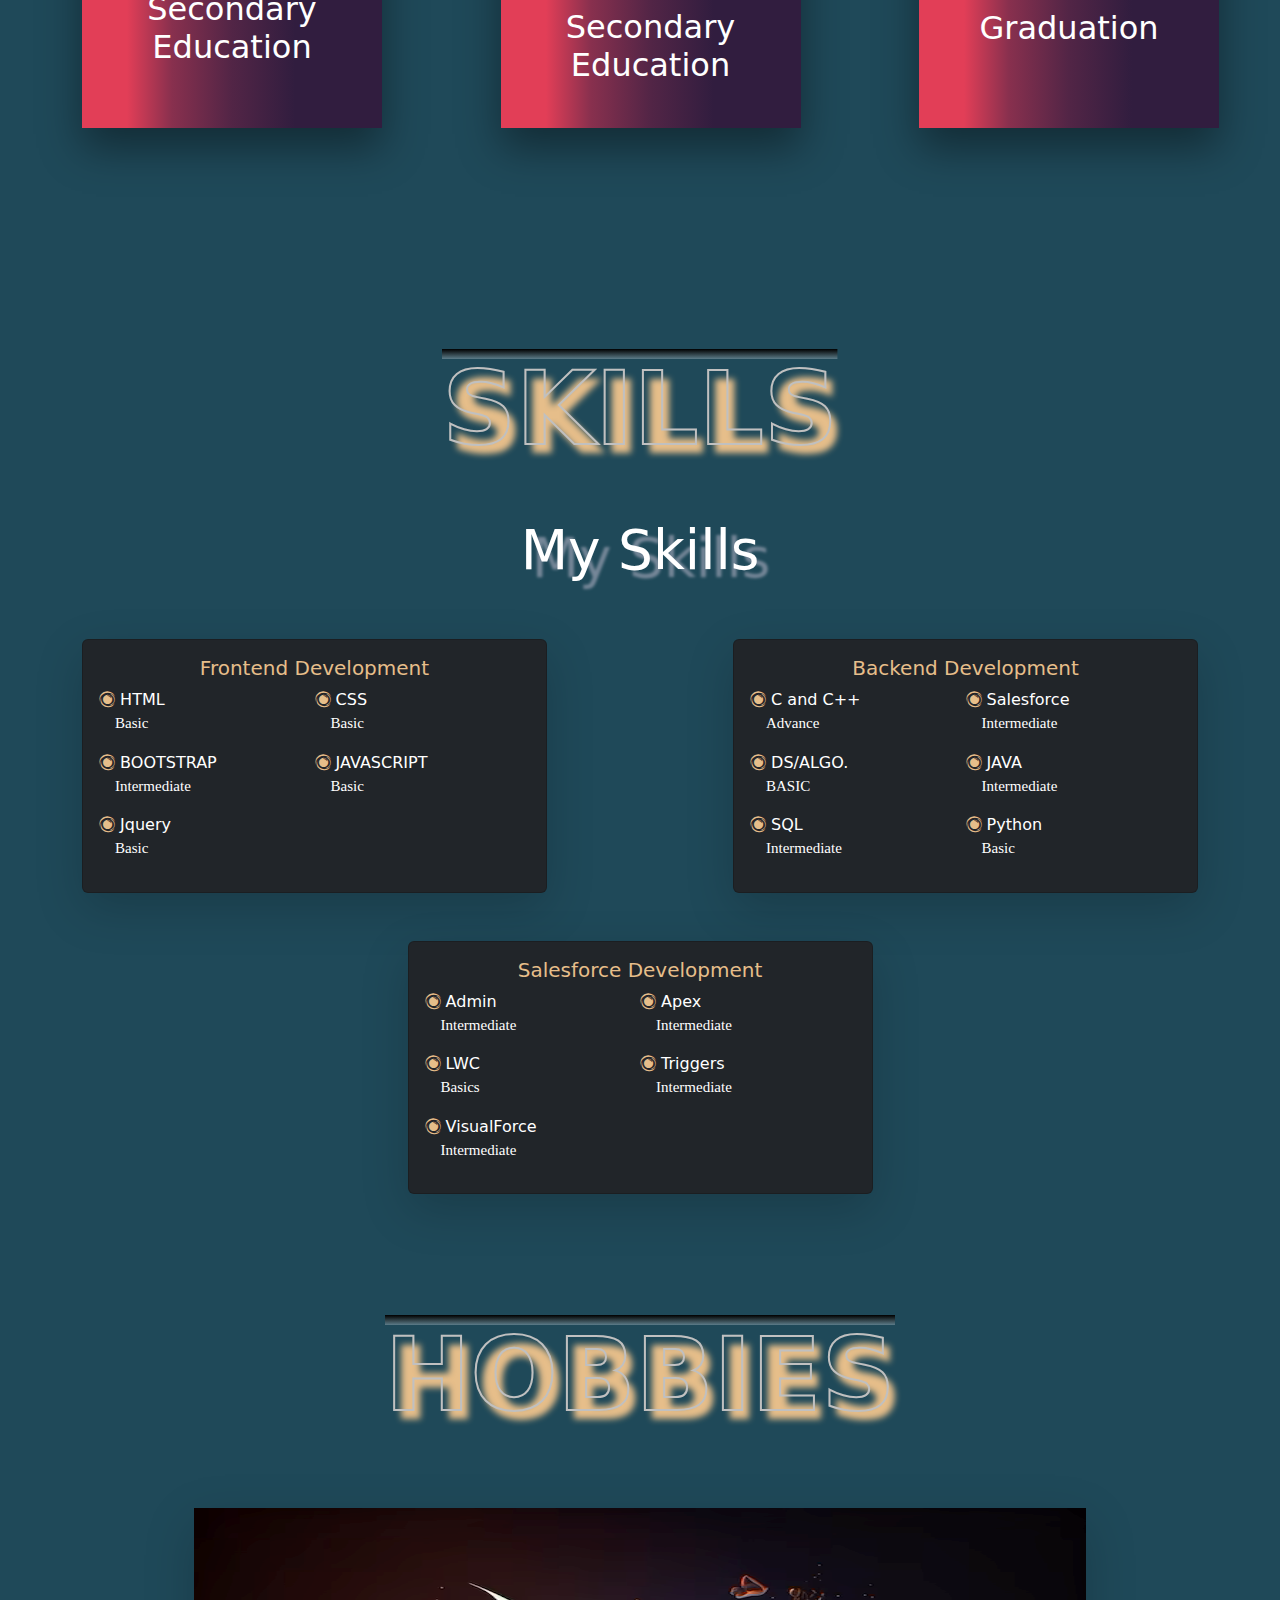
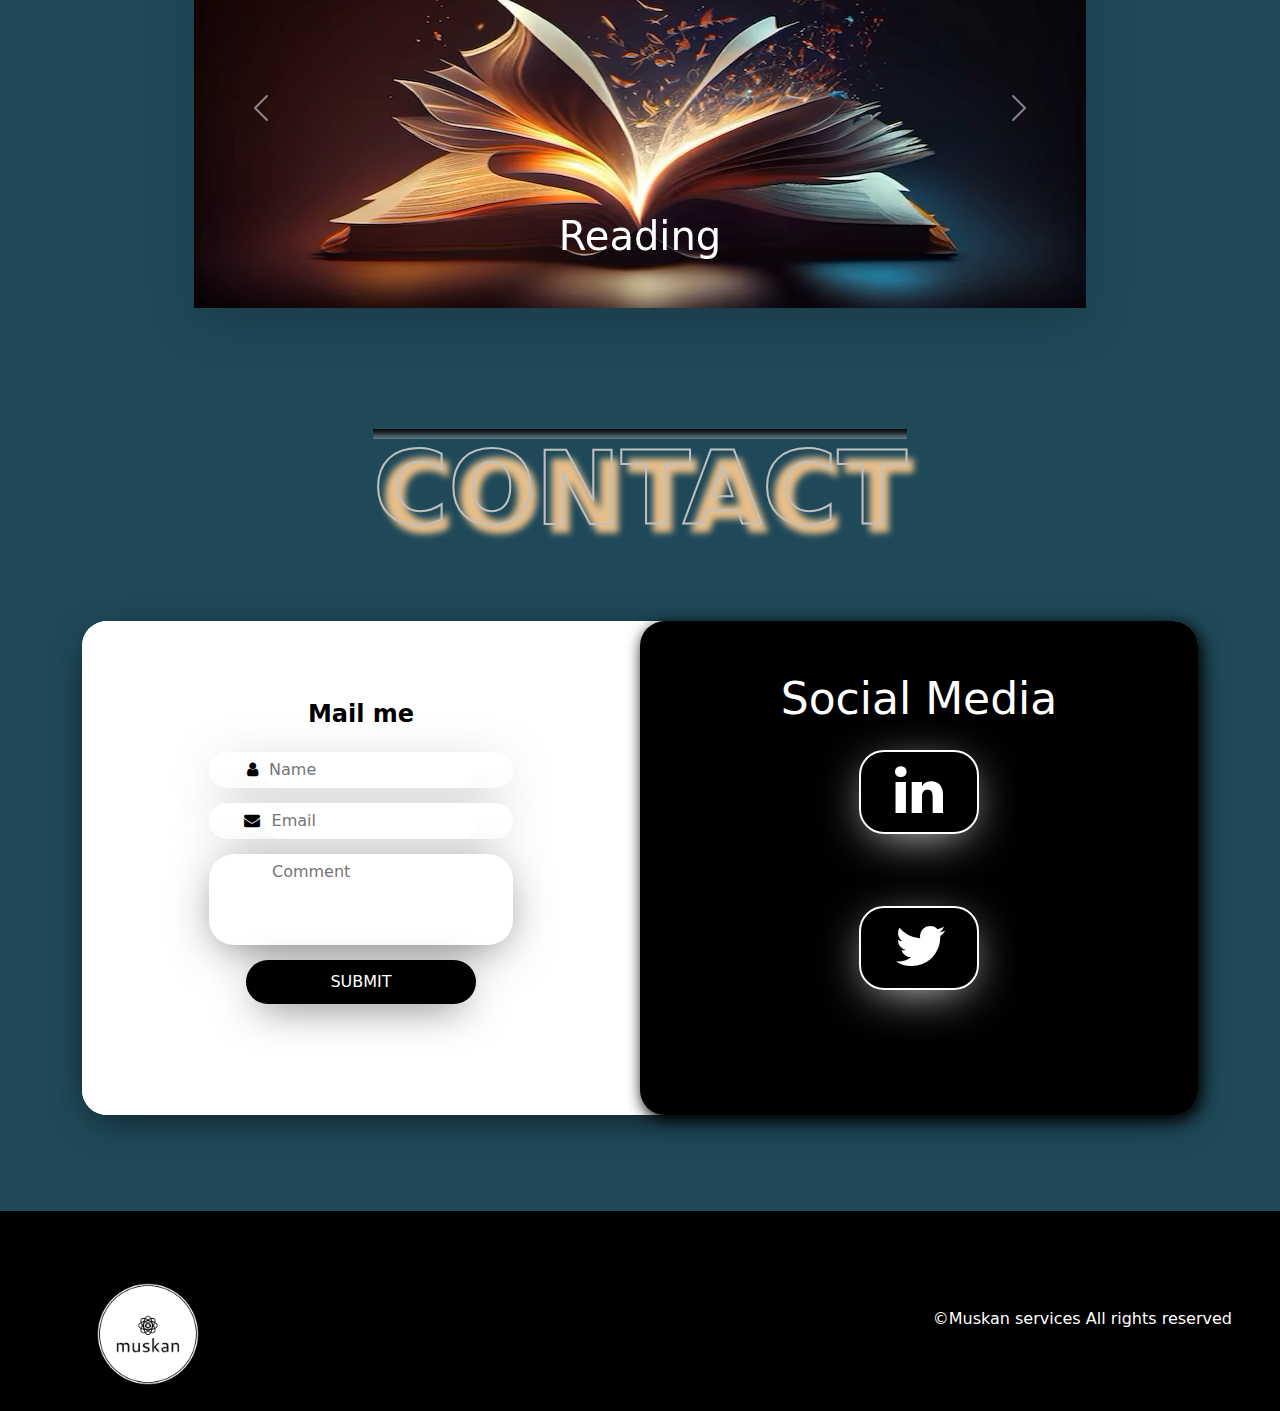
==== commit 887a9c44: "Update index.html" ====
--- a/index.html
+++ b/index.html
@@ -130,7 +130,7 @@
 							<div class="slide slide1">
 	               		 		<div class="content">
 	                    			<div class="icon">
-	                    				<h2 class="t-card">Higher Education</h2>
+	                    				<h2 class="t-card">Graduation</h2>
 	                    			</div>
 	                			</div>
 	            			</div>
@@ -246,6 +246,47 @@
 								</div>
 							</div>
 						</div>
+				</div>
+				<br/><br/>
+				<div class="row g-0 justify-content-center align-items-center">
+				    <div class="col-xxl-5 col-xl-5 col-lg-4 col-md-6">
+				        <div class="card bg-dark shadow-lg">
+				            <div class="card-body">
+				                <h5 class="text-center text">Salesforce Development</h5>
+				                <div class="row g-0">
+				                    <div class="col">
+				                        <span><i class="fa fa-eercast text" aria-hidden="true"></i></span>
+				                        <span class="text-white">Admin</span>
+				                        <p class="ms-3 fo text-white">Intermediate</p>
+				                    </div>
+				                    <div class="col">
+				                        <i class="fa fa-eercast text" aria-hidden="true"></i>
+				                        <span class="text-white">Apex</span>
+				                        <p class="ms-3 fo text-white">Intermediate</p>
+				                    </div>
+				                </div>
+				                <div class="row g-0">
+				                    <div class="col">
+				                        <span><i class="fa fa-eercast text" aria-hidden="true"></i></span>
+				                        <span class="text-white">LWC</span>
+				                        <p class="ms-3 fo text-white">Basics</p>
+				                    </div>
+				                    <div class="col">
+				                        <i class="fa fa-eercast text" aria-hidden="true"></i>
+				                        <span class="text-white">Triggers</span>
+				                        <p class="ms-3 fo text-white">Intermediate</p>
+				                    </div>
+				                </div>
+				                <div class="row g-0">
+				                    <div class="col">
+				                        <span><i class="fa fa-eercast text" aria-hidden="true"></i></span>
+				                        <span class="text-white">VisualForce</span>
+				                        <p class="ms-3 fo text-white">Intermediate</p>
+				                    </div>
+				                </div>
+				            </div>
+				        </div>
+				    </div>
 				</div>
 			</div>
 		<br/><br/><br/><br/>
